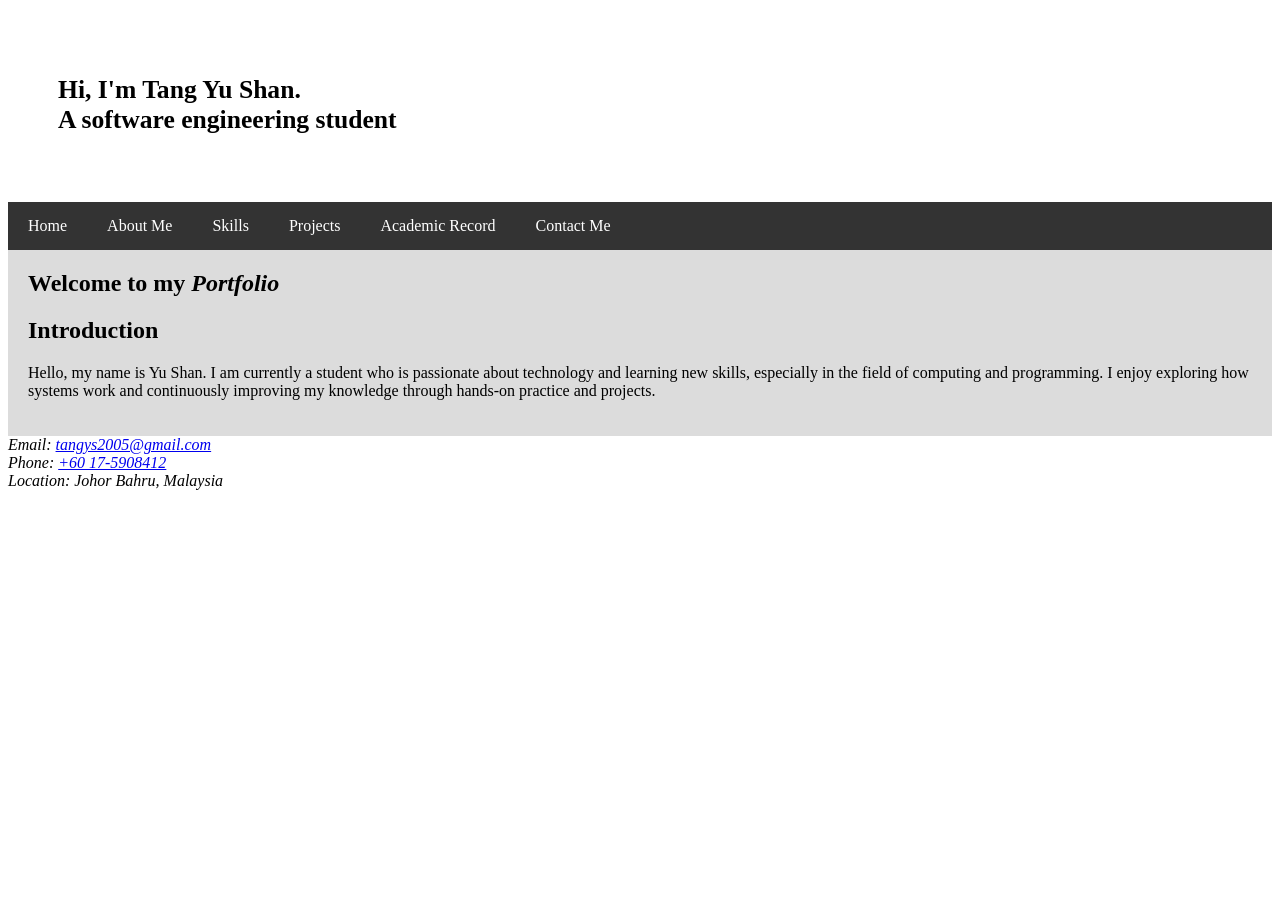
==== index.html @ f2fb6e7d "rename" ====
<!DOCTYPE html>
<html lang="en">
<head>
	<meta charset="UTF-8">
	<meta name="viewport" content="width=device-width, initial-scale=1.0">
	<meta name="description" content="Lab1 - Own Portfolio">

	<title>Yu Shan's Portfolio</title>
</head>
<style>
	.box1{
		padding: 50px;
		font-size: 80%;
	}

	nav {
            background-color: #333;
        }

        nav ul {
            list-style: none;
            display: flex;
            margin: 0;
            padding: 0;
        }

        nav ul li {
            padding: 15px 20px;
        }

        nav ul li a {
            color: white;
            text-decoration: none;
        }

        nav ul li:hover {
            background-color: #555;
        }


    .main{
    	background-color: gainsboro;
    	padding: 20px;

    }

    section {
    margin: 0;
}

h2 {
    margin-top: 0;
}
</style>

<body>
	<header>
		<div class="box1">
			<h1><b>Hi, I'm Tang Yu Shan.<br>
			A software engineering student</b></h1>
		</div>
	</header>

	<nav>
    <ul>
        <li><a href="index.html">Home</a></li>
            <li><a href="aboutMe.html">About Me</a></li>
            <li><a href="skills.html">Skills</a></li>
            <li><a href="projects.html">Projects</a></li>
            <li><a href="academicRec.html">Academic Record</a></li>
            <li><a href="contact.html">Contact Me</a></li>

    </ul>
</nav>

<main>
	<div class=main>
		<section id="Welcome">
			<h2>Welcome to my <i>Portfolio</i></h2>
		</section>

		<section id="Introduction">
			<h2>Introduction</h2>
			<p>Hello, my name is Yu Shan. I am currently a student who is passionate about technology and learning new skills, especially in the field of computing and programming. I enjoy exploring how systems work and continuously improving my knowledge through hands-on practice and projects.</p>
		</section>
</div>

<footer>
	<address>
		Email: <a href="mailto:tangys2005@gmail.com">tangys2005@gmail.com</a><br>
            Phone: <a href="tel:+60175908412">+60 17-5908412</a><br>
            Location: Johor Bahru, Malaysia
        </address>
</footer>
	
</body>
</html>
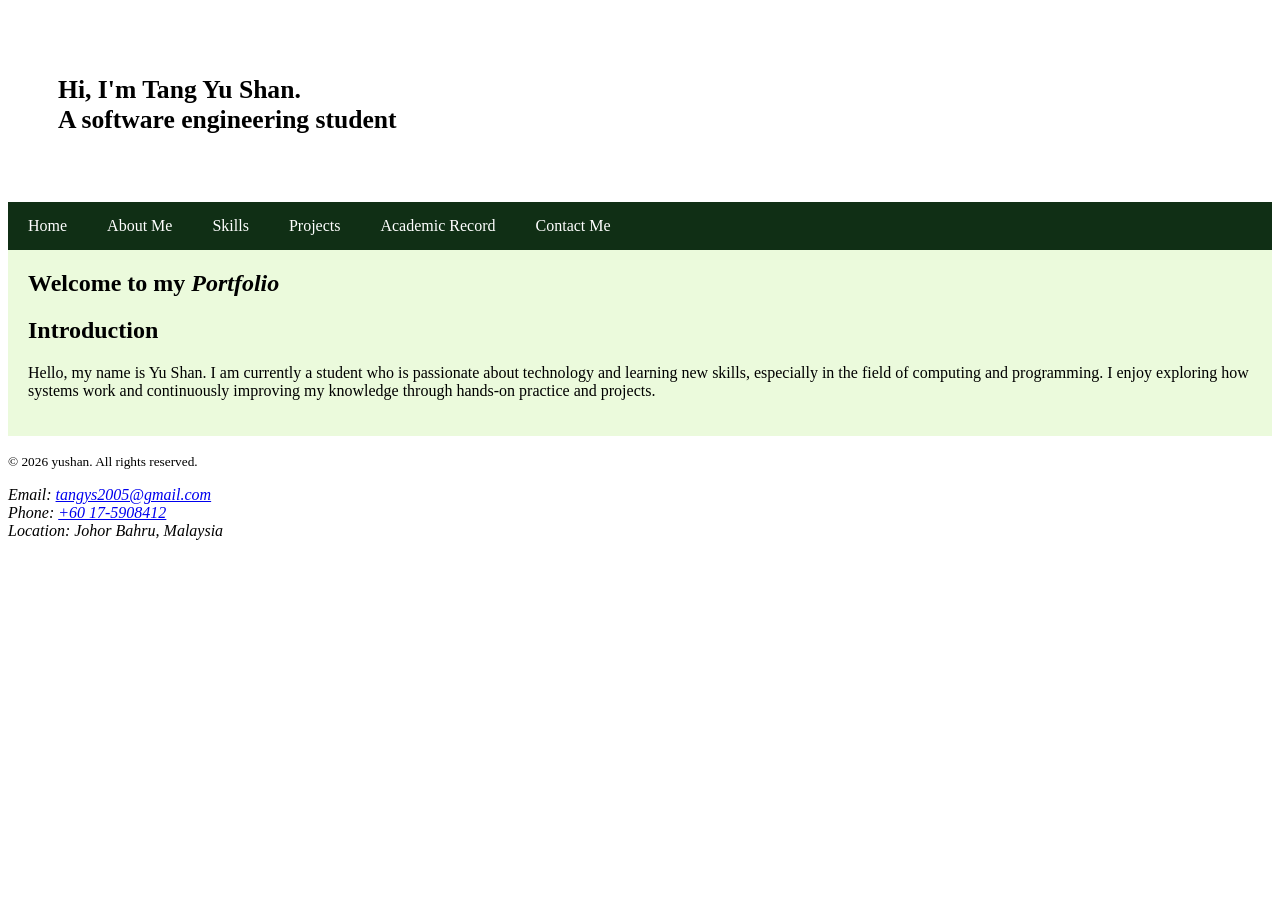
==== commit 3bd8654c: "edit the style" ====
--- a/index.html
+++ b/index.html
@@ -14,7 +14,7 @@
 	}
 
 	nav {
-            background-color: #333;
+            background-color: #102F15;
         }
 
         nav ul {
@@ -34,12 +34,12 @@
         }
 
         nav ul li:hover {
-            background-color: #555;
+            background-color: #728C5A;
         }
 
 
     .main{
-    	background-color: gainsboro;
+    	background-color: #EBFADC;
     	padding: 20px;
 
     }
@@ -64,10 +64,10 @@
 	<nav>
     <ul>
         <li><a href="index.html">Home</a></li>
-            <li><a href="aboutMe.html">About Me</a></li>
+            <li><a href="about.html">About Me</a></li>
             <li><a href="skills.html">Skills</a></li>
             <li><a href="projects.html">Projects</a></li>
-            <li><a href="academicRec.html">Academic Record</a></li>
+            <li><a href="academic.html">Academic Record</a></li>
             <li><a href="contact.html">Contact Me</a></li>
 
     </ul>
@@ -85,13 +85,14 @@
 		</section>
 </div>
 
-<footer>
-	<address>
-		Email: <a href="mailto:tangys2005@gmail.com">tangys2005@gmail.com</a><br>
+	<footer>
+        <p><small>&copy; 2026 yushan. All rights reserved.</small></p>
+        <address>
+            Email: <a href="mailto:tangys2005@gmail.com">tangys2005@gmail.com</a><br>
             Phone: <a href="tel:+60175908412">+60 17-5908412</a><br>
             Location: Johor Bahru, Malaysia
         </address>
-</footer>
+    </footer>
 	
 </body>
 </html>
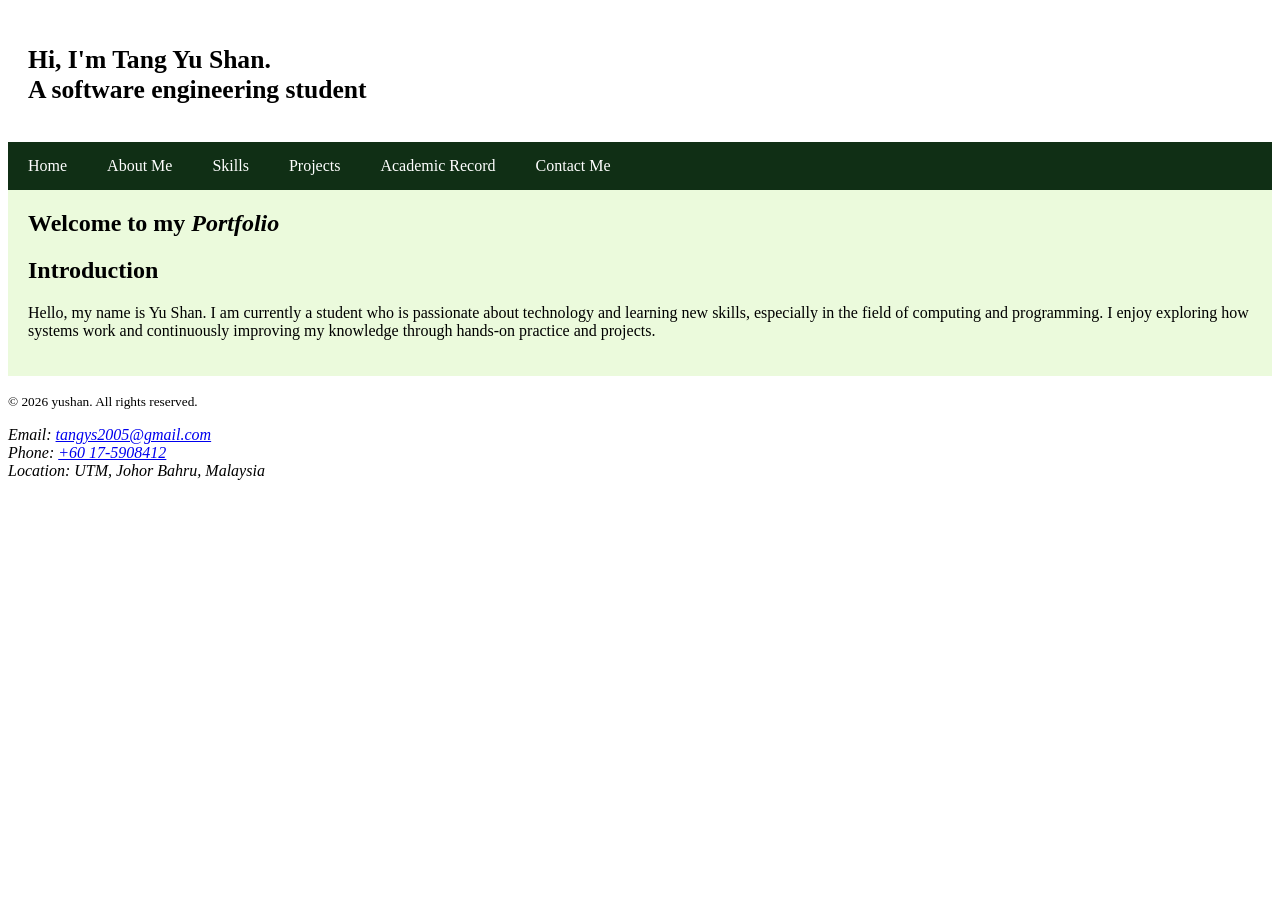
==== commit ceb0150f: "edit style" ====
--- a/index.html
+++ b/index.html
@@ -9,7 +9,7 @@
 </head>
 <style>
 	.box1{
-		padding: 50px;
+		padding: 20px;
 		font-size: 80%;
 	}
 
@@ -90,7 +90,7 @@
         <address>
             Email: <a href="mailto:tangys2005@gmail.com">tangys2005@gmail.com</a><br>
             Phone: <a href="tel:+60175908412">+60 17-5908412</a><br>
-            Location: Johor Bahru, Malaysia
+            Location: UTM, Johor Bahru, Malaysia
         </address>
     </footer>
 	
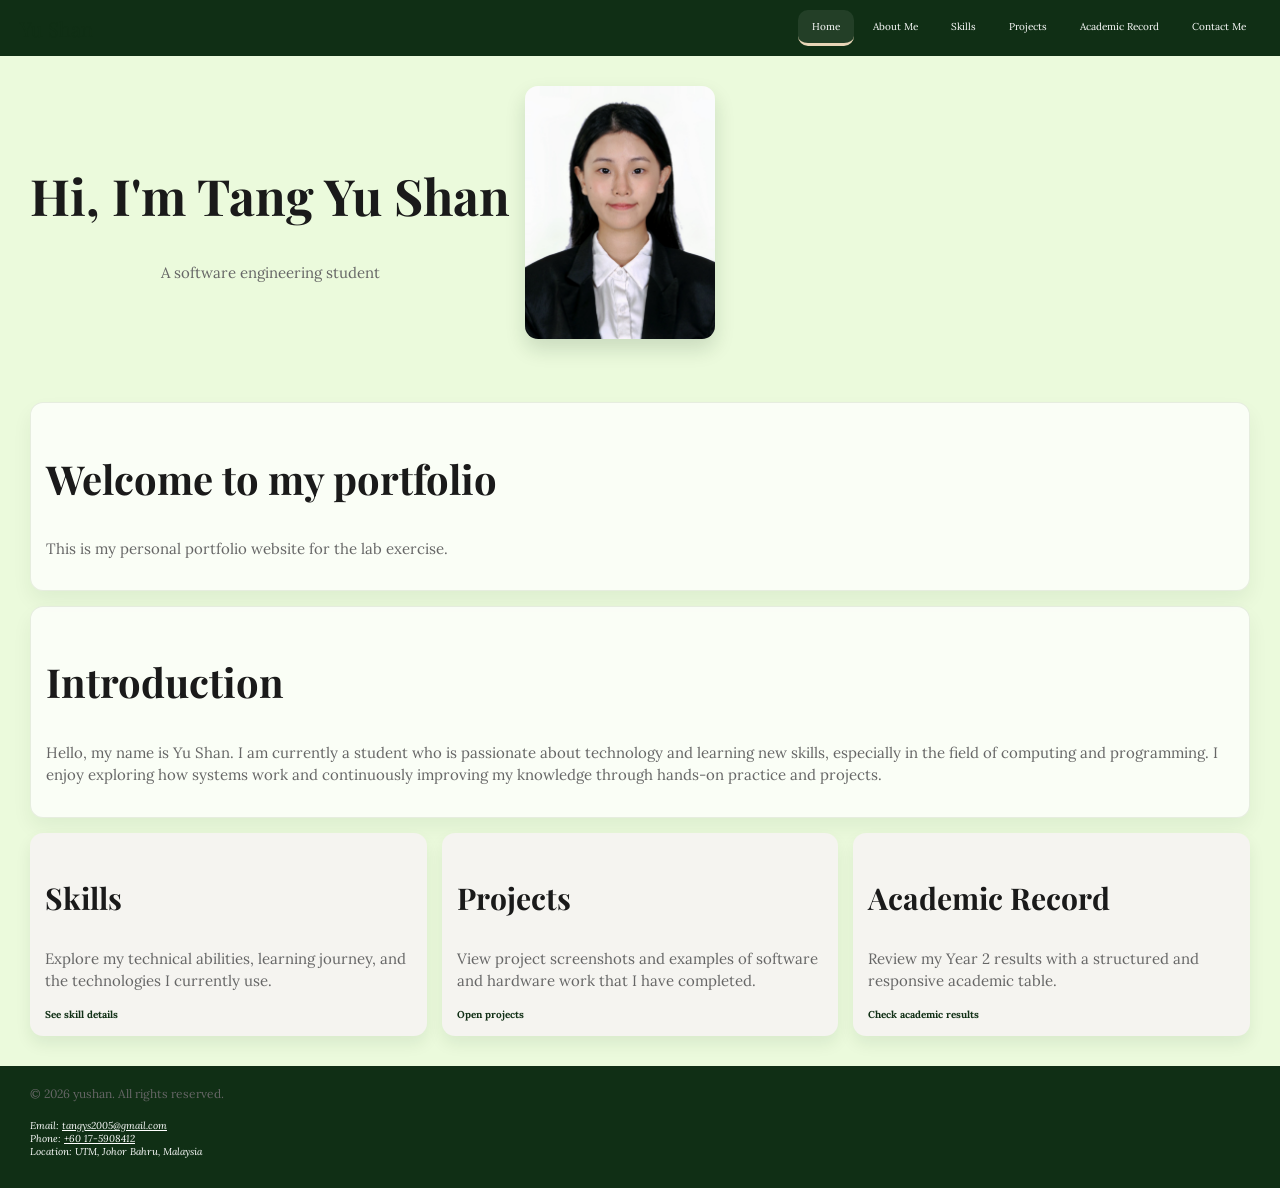
==== commit 93840c1c: "edit for nav bar, index.html" ====
--- a/index.html
+++ b/index.html
@@ -1,91 +1,73 @@
 <!DOCTYPE html>
 <html lang="en">
 <head>
-	<meta charset="UTF-8">
-	<meta name="viewport" content="width=device-width, initial-scale=1.0">
-	<meta name="description" content="Lab1 - Own Portfolio">
-
-	<title>Yu Shan's Portfolio</title>
+    <meta charset="UTF-8">
+    <meta name="viewport" content="width=device-width, initial-scale=1.0">
+    <meta name="description" content="Lab1 - Own Portfolio">
+    <title>Yu Shan's Portfolio</title>
+    <link rel="stylesheet" href="style.css">
 </head>
-<style>
-	.box1{
-		padding: 20px;
-		font-size: 80%;
-	}
-
-	nav {
-            background-color: #102F15;
-        }
-
-        nav ul {
-            list-style: none;
-            display: flex;
-            margin: 0;
-            padding: 0;
-        }
-
-        nav ul li {
-            padding: 15px 20px;
-        }
-
-        nav ul li a {
-            color: white;
-            text-decoration: none;
-        }
-
-        nav ul li:hover {
-            background-color: #728C5A;
-        }
-
-
-    .main{
-    	background-color: #EBFADC;
-    	padding: 20px;
-
-    }
-
-    section {
-    margin: 0;
-}
-
-h2 {
-    margin-top: 0;
-}
-</style>
 
 <body>
-	<header>
-		<div class="box1">
-			<h1><b>Hi, I'm Tang Yu Shan.<br>
-			A software engineering student</b></h1>
-		</div>
-	</header>
+    <nav class="site-nav">
+        <div class="site-nav-inner">
+            <a class="site-logo" href="index.html">Yu Shan</a>
+            <ul class="nav-links">
+                <li><a class="active" href="index.html">Home</a></li>
+                <li><a href="about.html">About Me</a></li>
+                <li><a href="skills.html">Skills</a></li>
+                <li><a href="projects.html">Projects</a></li>
+                <li><a href="academic.html">Academic Record</a></li>
+                <li><a href="contact.html">Contact Me</a></li>
+            </ul>
+        </div>
+    </nav>
 
-	<nav>
-    <ul>
-        <li><a href="index.html">Home</a></li>
-            <li><a href="about.html">About Me</a></li>
-            <li><a href="skills.html">Skills</a></li>
-            <li><a href="projects.html">Projects</a></li>
-            <li><a href="academic.html">Academic Record</a></li>
-            <li><a href="contact.html">Contact Me</a></li>
+    <header class="site-header">
+        <div class="hero-text">
+            <h1>Hi, I'm Tang Yu Shan</h1>
+            <p>A software engineering student</p>
+        </div>
 
-    </ul>
-</nav>
+        <div class="hero-image">
+            <img src="IMG_1126.JPG" alt="Profile photo of Yu Shan" width="190" height="220">
+        </div>
+    </header>
 
-<main>
-	<div class=main>
-		<section id="Welcome">
-			<h2>Welcome to my <i>Portfolio</i></h2>
-		</section>
+    <main>
+        <section class="section">
+            <h2>Welcome to my portfolio</h2>
+            <p>This is my personal portfolio website for the lab exercise.</p>
+        </section>
 
-		<section id="Introduction">
-			<h2>Introduction</h2>
-			<p>Hello, my name is Yu Shan. I am currently a student who is passionate about technology and learning new skills, especially in the field of computing and programming. I enjoy exploring how systems work and continuously improving my knowledge through hands-on practice and projects.</p>
-		</section>
-</div>
+        <section class="section">
+            <h2>Introduction</h2>
+            <p>Hello, my name is Yu Shan. I am currently a student who is passionate about technology and learning new skills, especially in the field of computing and programming. I enjoy exploring how systems work and continuously improving my knowledge through hands-on practice and projects.</p>
+        </section>
 
-	<footer>
+        <section class="portfolio-cards">
+            <article class="card">
+                <h3>Skills</h3>
+                <p>Explore my technical abilities, learning journey, and the technologies I currently use.</p>
+                <a href="skills.html">See skill details</a>
+            </article>
+
+            <article class="card">
+                <h3>Projects</h3>
+                <p>View project screenshots and examples of software and hardware work that I have completed.</p>
+                <a href="projects.html">Open projects</a>
+            </article>
+
+            <article class="card">
+                <h3>Academic Record</h3>
+                <p>Review my Year 2 results with a structured and responsive academic table.</p>
+                <a href="academic.html">Check academic results</a>
+            </article>
+        </section>
+    </main>
+
+    <footer class="site-footer">
+        
         <p><small>&copy; 2026 yushan. All rights reserved.</small></p>
         <address>
             Email: <a href="mailto:tangys2005@gmail.com">tangys2005@gmail.com</a><br>
@@ -93,6 +75,5 @@
             Location: UTM, Johor Bahru, Malaysia
         </address>
     </footer>
-	
 </body>
 </html>
--- a/style.css
+++ b/style.css
@@ -0,0 +1,238 @@
+@import url("https://fonts.googleapis.com/css2?family=Lora:wght@400;700&family=Playfair+Display:wght@400;700&display=swap");
+
+:root {
+  --color-primary: #ebfadc;
+  --color-secondary: #102f15;
+  --color-accent: #e8d5b7;
+  --color-text: #1a1a1a;
+  --color-muted: #666666;
+  --color-surface: #f5f4f0;
+
+  --color-nav-hover: #728c5a;
+  --color-nav-text: #ffffff;
+
+  --font-body: 'Lora', Georgia, serif;
+  --font-heading: 'Playfair Display', serif;
+
+  --space-small: 0.5rem;
+  --space-medium: 1.5rem;
+  --space-large: 3rem;
+
+  --border-radius-small: 0.5rem;
+  --border-radius-md: 1rem;
+  --border-radius-large: 1.3rem;
+}
+
+*,
+*::before,
+*::after {
+  box-sizing: border-box;
+}
+
+html {
+  font-size: 62.5%;
+}
+
+body {
+  margin: 0;
+  padding: 0;
+  background-color: var(--color-primary);
+  font-family: var(--font-body);
+}
+
+img {
+  max-width: 100%;
+  height: auto;
+}
+
+h1 {
+  font-size: 5rem;
+}
+
+h2 {
+  font-size: 4rem;
+}
+
+h3 {
+  font-size: 3rem;
+}
+
+h4 {
+  font-size: 2rem;
+}
+
+h1,h2,h3,h4 {
+  color: var(--color-text);
+  font-family: var(--font-heading);
+}
+
+p {
+  font-size: 1.5rem;
+  color: var(--color-muted);
+  line-height: 1.5;
+}
+
+small {
+  font-size: 1.2rem;
+  color: var(--color-muted);
+  line-height: 1.4;
+}
+
+blockquote {
+  font-size: 1.7rem;
+  color: var(--color-text);
+  line-height: 1.7;
+}
+
+code {
+  font-size: 1.3rem;
+  color: var(--color-text);
+  line-height: 1.3;
+}
+
+caption {
+  font-size: 1.4rem;
+  color: var(--color-muted);
+  line-height: 1.4;
+}
+
+header, main, footer {
+  padding: var(--space-large);
+}
+
+a:link {
+  color: var(--color-secondary);
+}
+
+a:visited {
+  color: var(--color-muted);
+}
+
+a:hover {
+  color: var(--color-nav-hover);
+}
+
+a:active {
+  color: var(--color-accent);
+}
+
+.site-nav {
+  background-color: var(--color-secondary);
+  position: sticky;
+  top: 0;
+  z-index: 1000;
+}
+
+.site-nav-inner {
+  display: flex;
+  justify-content: space-between;
+  align-items: center;
+  gap: var(--space-small);
+  flex-wrap: wrap;
+  padding: 1rem 2rem;
+}
+
+.site-logo {
+  color: var(--color-nav-text);
+  text-decoration: none;
+  font-size: 2rem;
+  font-family: var(--font-heading);
+}
+
+.site-logo:visited {
+  color: var(--color-nav-text);
+}
+
+.nav-links {
+  list-style: none;
+  display: flex;
+  flex-wrap: wrap;
+  gap: var(--space-small);
+  margin: 0;
+  padding: 0;
+}
+
+.nav-links a {
+  display: block;
+  padding: 1rem 1.4rem;
+  text-decoration: none;
+  color: var(--color-nav-text);
+  border-radius: var(--border-radius-md);
+  transition: color 0.2s, background-color 0.2s;
+}
+
+.nav-links a:visited {
+  color: var(--color-nav-text);
+}
+
+.nav-links a:hover {
+  background-color: var(--color-nav-hover);
+  color: var(--color-nav-text);
+}
+
+.nav-links a.active {
+  border-bottom: 0.3rem solid var(--color-accent);
+  background-color: rgba(255, 255, 255, 0.08);
+  color: var(--color-nav-text);
+}
+
+.site-header {
+  display: flex;
+  align-items: center;
+  gap: var(--space-medium);
+  text-align: center;
+}
+
+.hero-image img {
+  border-radius: var(--border-radius-large);
+  box-shadow: 0 1rem 2rem rgba(16, 47, 21, 0.15);
+}
+
+.site-footer{
+	padding: 5;
+	padding-top: 0.1rem;
+	background-color: var(--color-secondary);
+	color: var(--color-nav-text);
+}
+
+.site-footer a{
+	color: var(--color-nav-text);
+}
+
+.section {
+  background: rgba(255, 255, 255, 0.75);
+  border: 0.1rem solid rgba(114, 140, 90, 0.15);
+  border-radius: var(--border-radius-large);
+  box-shadow: 0 1rem 2rem rgba(16, 47, 21, 0.06);
+  padding: var(--space-medium);
+  margin-bottom: var(--space-medium);
+}
+
+.portfolio-cards {
+  display: grid;
+  grid-template-columns: 1fr;
+  gap: var(--space-medium);
+  grid-template-columns:
+repeat(auto-fit, minmax(260px, 1fr)) 
+}
+
+.card {
+  background-color: var(--color-surface);
+  border-radius: var(--border-radius-large);
+  box-shadow: 0 0.8rem 1.6rem rgba(16, 47, 21, 0.08);
+  padding: var(--space-medium);
+  transition: transform 0.2s;
+}
+
+.card:hover {
+  transform: translateY(-0.4rem);
+}
+
+.card a {
+  text-decoration: none;
+  font-weight: bold;
+}
+
+button {
+  border-radius: var(--border-radius-small);
+}
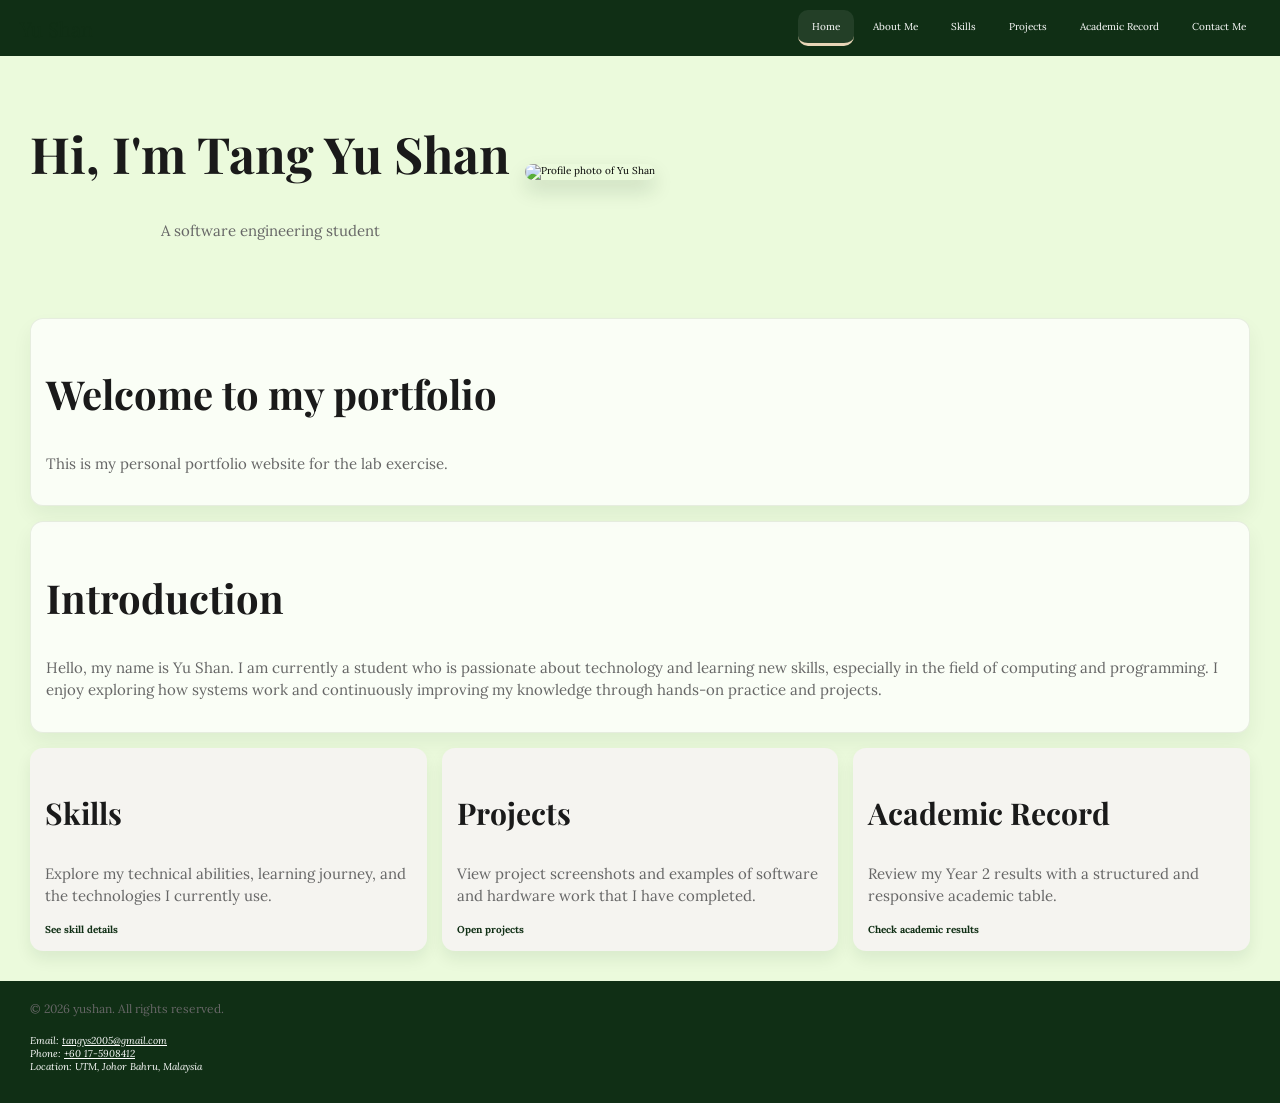
==== commit 5bf45f8e: "modify layout" ====
--- a/index.html
+++ b/index.html
@@ -30,7 +30,7 @@
         </div>
 
         <div class="hero-image">
-            <img src="IMG_1126.JPG" alt="Profile photo of Yu Shan" width="190" height="220">
+            <img src="IMG_1089.JPG" alt="Profile photo of Yu Shan" width="190" height="220">
         </div>
     </header>
 
--- a/style.css
+++ b/style.css
@@ -11,6 +11,11 @@
   --color-nav-hover: #728c5a;
   --color-nav-text: #ffffff;
 
+  --color-sidebar: #405418;
+
+  --color-summary: #728C5A;
+  --color-summary-text: #ffffff;
+
   --font-body: 'Lora', Georgia, serif;
   --font-heading: 'Playfair Display', serif;
 
@@ -235,4 +240,246 @@
 
 button {
   border-radius: var(--border-radius-small);
+}
+
+/*--------- Skills ---------*/
+/*-------- Sidebar ------------*/
+.skills-layout{
+	display: grid;
+	grid-template-columns: 1fr 280px;
+	gap: 1.5rem;
+}
+
+.main-content{
+	background-color: var(--color-primary);
+	padding: var(--space-medium);
+
+}
+
+.main-content ol li{
+	font-size: 2rem;
+}
+
+.main-content ul li{
+  font-size: 2rem;
+}
+
+.glossary dl{
+  font-size: 2rem;
+}
+
+.sidebar{
+	background-color: var(--color-sidebar);
+	padding: var(--space-medium);
+	border-radius: var(--border-radius-md);
+}
+
+.sidebar-nav ul{
+	padding: var(--space-medium);
+}
+
+.sidebar-nav ul li{
+	font-size: 2rem;
+}
+
+.sidebar-nav a{
+	color: var(--color-nav-text);
+	text-decoration: none;
+}
+
+.sidebar-nav a:hover{
+	text-decoration: underline;
+}
+
+/*-------- Task 4: Table ----------*/
+.summary-text{
+	text-align: right;
+}
+
+.sumarry{
+	background-color: var(--color-summary);
+	color: var(--color-summary-text);
+}
+
+/*--------- Task 4: Use grid-column: span 2 to make at least one element span the full width of a grid*/
+.card.featured{
+  grid-column: span 2;
+}
+
+/*---- Task 4: Add a :hover transform ----*/
+a{
+  transition: transform 0.2s;
+}
+
+/*----- Task 5 ----*/
+
+
+/*------ Task 6 --------*/
+form{
+  display: grid;
+  gap: var(--space-medium);
+}
+
+fieldset{
+  margin: 0;
+  padding: var(--space-medium);
+  border-color: #C7736E;
+  border-radius: var(--border-radius-md);
+}
+
+legend{
+  font-size:2rem;
+  color: var(--color-text);
+}
+
+label{
+  font-family: var(--font-body);
+  font-size: 1.5rem;
+  color: var(--color-text);
+}
+
+input, select, textarea{
+  border: 0.1rem solid var(--color-accent);
+  border-radius: var(--border-radius-small);
+  font-family: var(--font-body);
+  font-size: 1.5rem;
+  padding: var(--space-small);
+  width: 100%;
+
+}
+
+a:focus-visible,
+button:focus-visible,
+input:focus-visible,
+select:focus-visible,
+textarea:focus-visible {
+  outline: none;
+  box-shadow: 0 0 0 0.3rem rgba(199, 115, 110, 0.35);
+}
+
+.button{
+  flex-wrap: wrap;
+  gap: var(--space-sm);
+}
+
+button{
+  display: inline-flex;
+  align-items: center;
+  justify-content: center;
+  min-width: 12rem;
+  padding: 1.2rem 1.8rem;
+  border: none;
+  border-radius: var(--radius-md);
+  font-family: var(--font-body);
+  font-size: 1.5rem;
+  font-weight: 600;
+  cursor: pointer;
+}
+
+.button-submit{
+  background-color: var(--color-secondary);
+  color: var(--color-nav-text);
+
+}
+
+.button-submit:hover {
+  background: var(--color-nav-hover);
+}
+
+.button-submit, .button-submit:active {
+  transform: scale(0.97);
+}
+
+.button-reset{
+  background-color: var(--color-muted);
+  color: var(--color-secondary);
+}
+
+.quote-box::before {
+  content: '"';
+  position: absolute;
+  top: -1.2rem;
+  left: 1.2rem;
+  font-family: var(--font-heading);
+  font-size: 6rem;
+  color: rgba(199, 115, 110, 0.45);
+}
+
+.section-title::before {
+  content: '';
+  display: inline-block;
+  width: 1.2rem;
+  height: 1.2rem;
+  margin-right: 0.8rem;
+  border-radius: 50%;
+  background: var(--color-accent-soft);
+}
+
+
+tbody tr:nth-child(even) {
+  background: rgba(235, 250, 220, 0.55);
+}
+
+.sidebar-nav li:first-child{
+  border-top: none;
+}
+
+.sidebar-nav li:last-child{
+  padding-bottom: 0;
+}
+
+/*----------------------------------*/
+@media (max-width: 599px) {
+  .nav-wrap,
+  .nav-links {
+    flex-direction: column;
+    align-items: stretch;
+  }
+
+  .nav-links a {
+    width: 100%;
+    text-align: center;
+  }
+}
+
+@media (min-width: 600px) {
+  .hero {
+    flex-direction: row;
+    align-items: center;
+  }
+
+  .page-cards,
+  .card-grid,
+  .project-grid {
+    grid-template-columns: repeat(2, 1fr);
+  }
+
+  .form-grid {
+    grid-template-columns: repeat(2, 1fr);
+  }
+
+  .form-grid .full,
+  .card.featured {
+    grid-column: span 2;
+  }
+}
+
+@media (min-width: 1024px) {
+  .page-cards,
+  .card-grid,
+  .project-grid {
+    grid-template-columns: repeat(3, 1fr);
+  }
+
+  .about-layout {
+    grid-template-columns: 1fr 28rem;
+  }
+
+  .skills-layout {
+    grid-template-columns: 1fr 28rem;
+  }
+
+  .card.featured {
+    grid-column: span 2;
+  }
 }
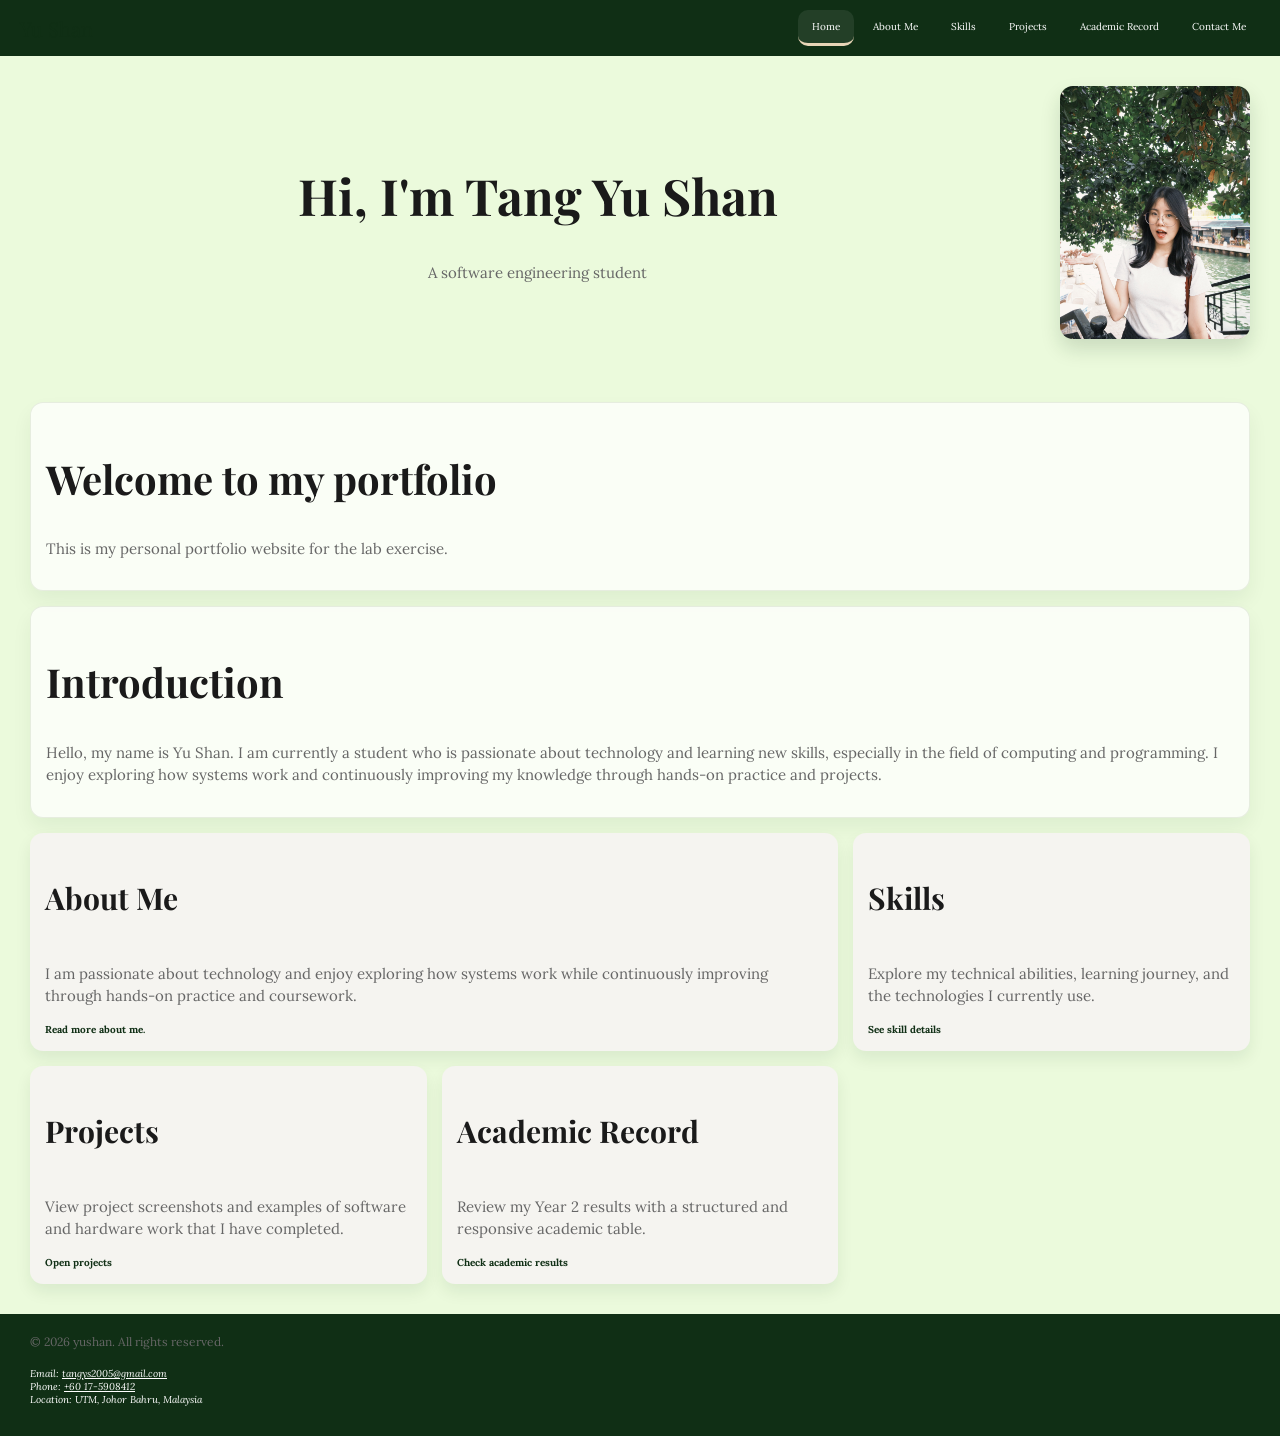
==== commit d105e61f: "edit screen layout" ====
--- a/index.html
+++ b/index.html
@@ -34,7 +34,7 @@
         </div>
     </header>
 
-    <main>
+    <main class="site-main">
         <section class="section">
             <h2>Welcome to my portfolio</h2>
             <p>This is my personal portfolio website for the lab exercise.</p>
@@ -46,6 +46,12 @@
         </section>
 
         <section class="portfolio-cards">
+            <article class="card featured">
+                <h3>About Me</h3>
+                <p> I am passionate about technology and enjoy exploring how systems work while continuously improving through hands-on practice and coursework.</p>
+                <a href="about.html">Read more about me.</a>
+            </article>
+
             <article class="card">
                 <h3>Skills</h3>
                 <p>Explore my technical abilities, learning journey, and the technologies I currently use.</p>
--- a/style.css
+++ b/style.css
@@ -1,3 +1,10 @@
+/* ============================================
+ BREAKPOINTS
+ mobile-first base: 320px and up (default)
+ tablet: @media (min-width: 600px)
+ desktop: @media (min-width: 1024px)
+ ============================================ */
+
 @import url("https://fonts.googleapis.com/css2?family=Lora:wght@400;700&family=Playfair+Display:wght@400;700&display=swap");
 
 :root {
@@ -155,6 +162,7 @@
   gap: var(--space-small);
   margin: 0;
   padding: 0;
+
 }
 
 .nav-links a {
@@ -184,8 +192,14 @@
 .site-header {
   display: flex;
   align-items: center;
+   justify-content: space-between; /* push image right */
+  flex-direction: column; /* stack on mobile */
   gap: var(--space-medium);
   text-align: center;
+}
+
+.hero-text {
+  flex: 1;   /* allow text to grow */
 }
 
 .hero-image img {
@@ -218,7 +232,7 @@
   grid-template-columns: 1fr;
   gap: var(--space-medium);
   grid-template-columns:
-repeat(auto-fit, minmax(260px, 1fr)) 
+ 
 }
 
 .card {
@@ -227,6 +241,8 @@
   box-shadow: 0 0.8rem 1.6rem rgba(16, 47, 21, 0.08);
   padding: var(--space-medium);
   transition: transform 0.2s;
+  display: grid;
+  grid-template-rows: auto 1fr auto;
 }
 
 .card:hover {
@@ -246,7 +262,7 @@
 /*-------- Sidebar ------------*/
 .skills-layout{
 	display: grid;
-	grid-template-columns: 1fr 280px;
+	grid-template-columns: 1fr;
 	gap: 1.5rem;
 }
 
@@ -278,6 +294,11 @@
 	padding: var(--space-medium);
 }
 
+.sidebar-nav li{
+  border-top: 0.1rem solid var(--color-accent);
+  padding: var(--space-small);
+}
+
 .sidebar-nav ul li{
 	font-size: 2rem;
 }
@@ -291,7 +312,47 @@
 	text-decoration: underline;
 }
 
-/*-------- Task 4: Table ----------*/
+.sidebar-nav li:first-child{
+  border-top: none;
+}
+
+.sidebar-nav li:last-child{
+  padding-bottom: 0;
+}
+
+/*------ Projects ---*/
+.project-grid {
+  display: grid;
+  grid-template-columns: 1fr;
+  gap: var(--space-medium);
+}
+
+caption {
+  caption-side: top;
+  text-align: left;
+  margin-bottom: var(--space-small);
+}
+
+
+.media-card {
+  padding: var(--space-medium);
+  background: var(--color-surface);
+  border-radius: var(--border-radius-large);
+  box-shadow: 0 1rem 2rem rgba(16, 47, 21, 0.08);
+}
+
+.media-card figure {
+  margin: 0;
+}
+
+.media-card figcaption {
+  margin-top: var(--space-small);
+  color: var(--color-muted);
+}
+
+/*-------- Task 4: academic Table ----------*/
+
+
 .summary-text{
 	text-align: right;
 }
@@ -420,12 +481,9 @@
   background: rgba(235, 250, 220, 0.55);
 }
 
-.sidebar-nav li:first-child{
-  border-top: none;
-}
-
-.sidebar-nav li:last-child{
-  padding-bottom: 0;
+thead{
+  background-color: var(--color-nav-hover);
+  color: var(--color-nav-text);
 }
 
 /*----------------------------------*/
@@ -443,13 +501,13 @@
 }
 
 @media (min-width: 600px) {
-  .hero {
+  .site-header {
     flex-direction: row;
+    justify-content: space-between;
     align-items: center;
   }
 
-  .page-cards,
-  .card-grid,
+  .portfolio-cards,
   .project-grid {
     grid-template-columns: repeat(2, 1fr);
   }
@@ -465,8 +523,8 @@
 }
 
 @media (min-width: 1024px) {
-  .page-cards,
-  .card-grid,
+  .portfolio-cards,
+  .card-featured,
   .project-grid {
     grid-template-columns: repeat(3, 1fr);
   }
@@ -476,7 +534,9 @@
   }
 
   .skills-layout {
-    grid-template-columns: 1fr 28rem;
+    display: grid;
+    grid-template-columns: 1fr 280px;
+    gap: var(--space-medium);
   }
 
   .card.featured {
